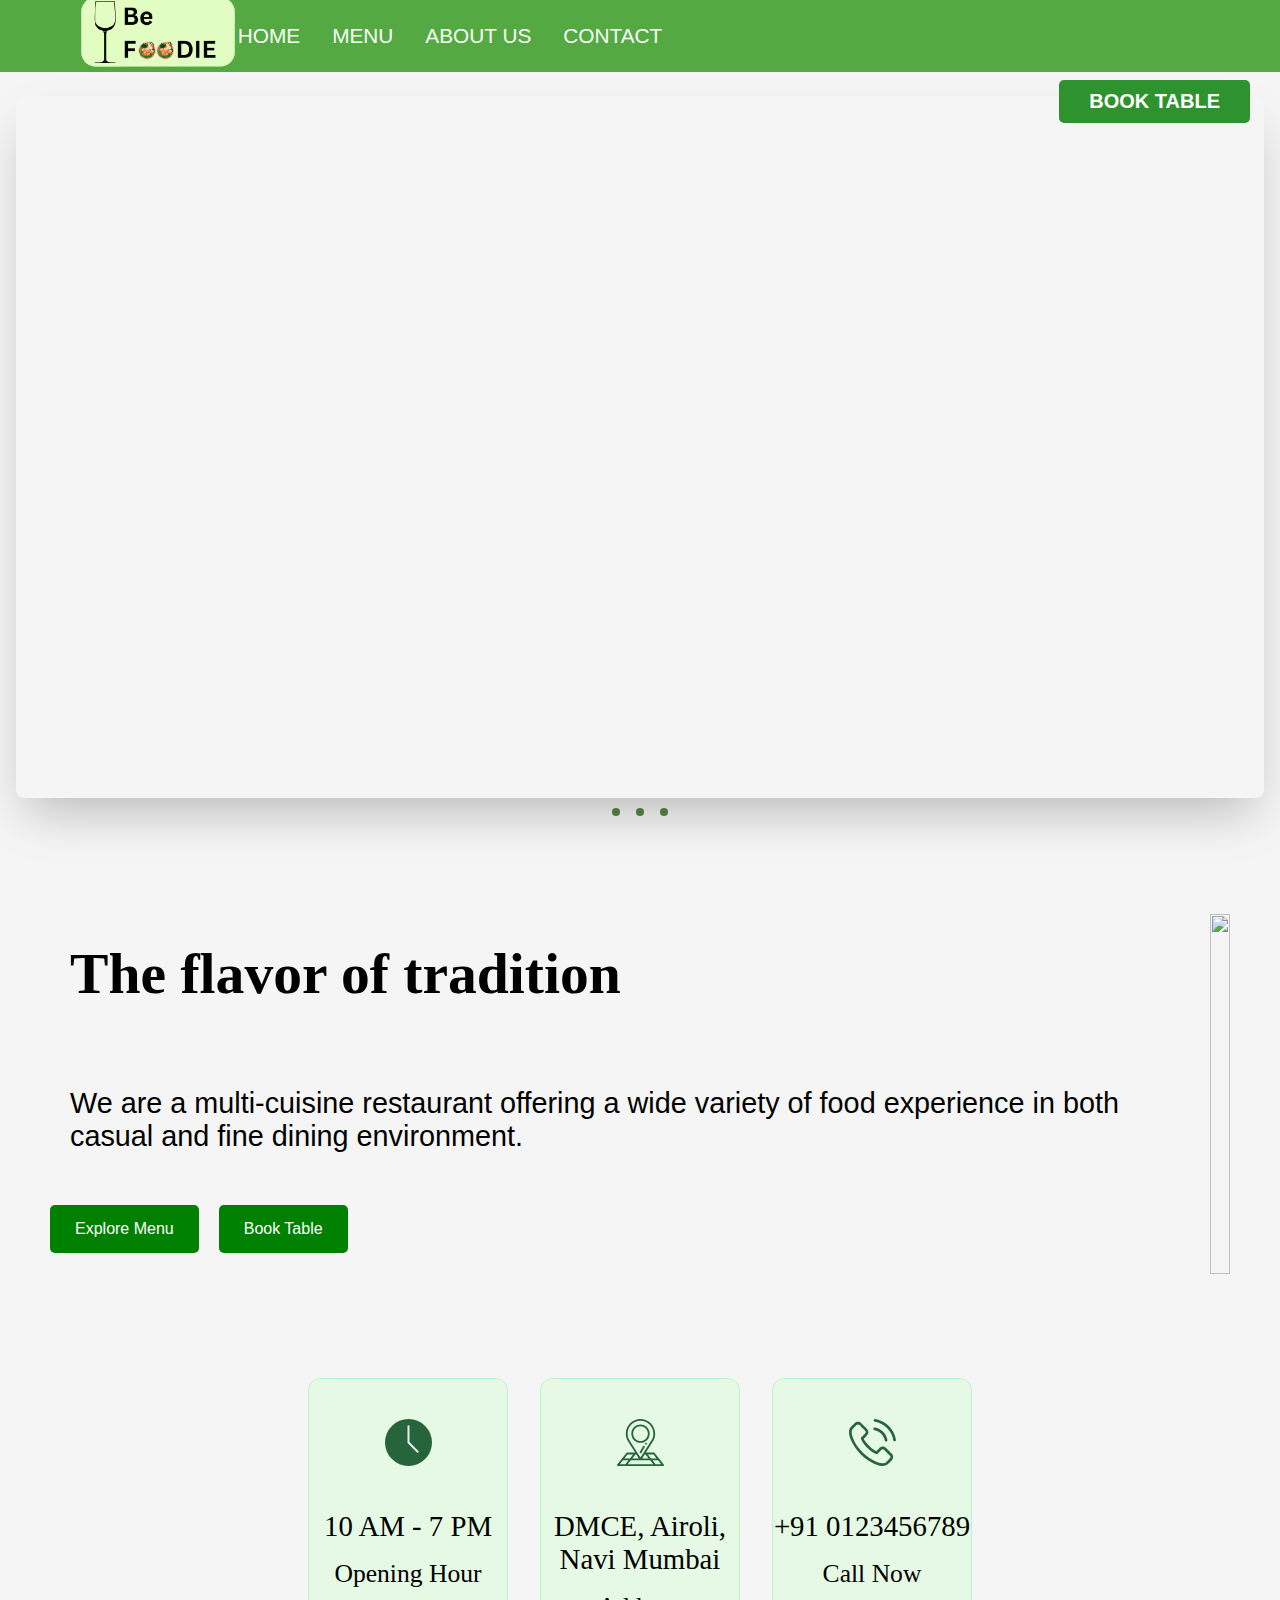
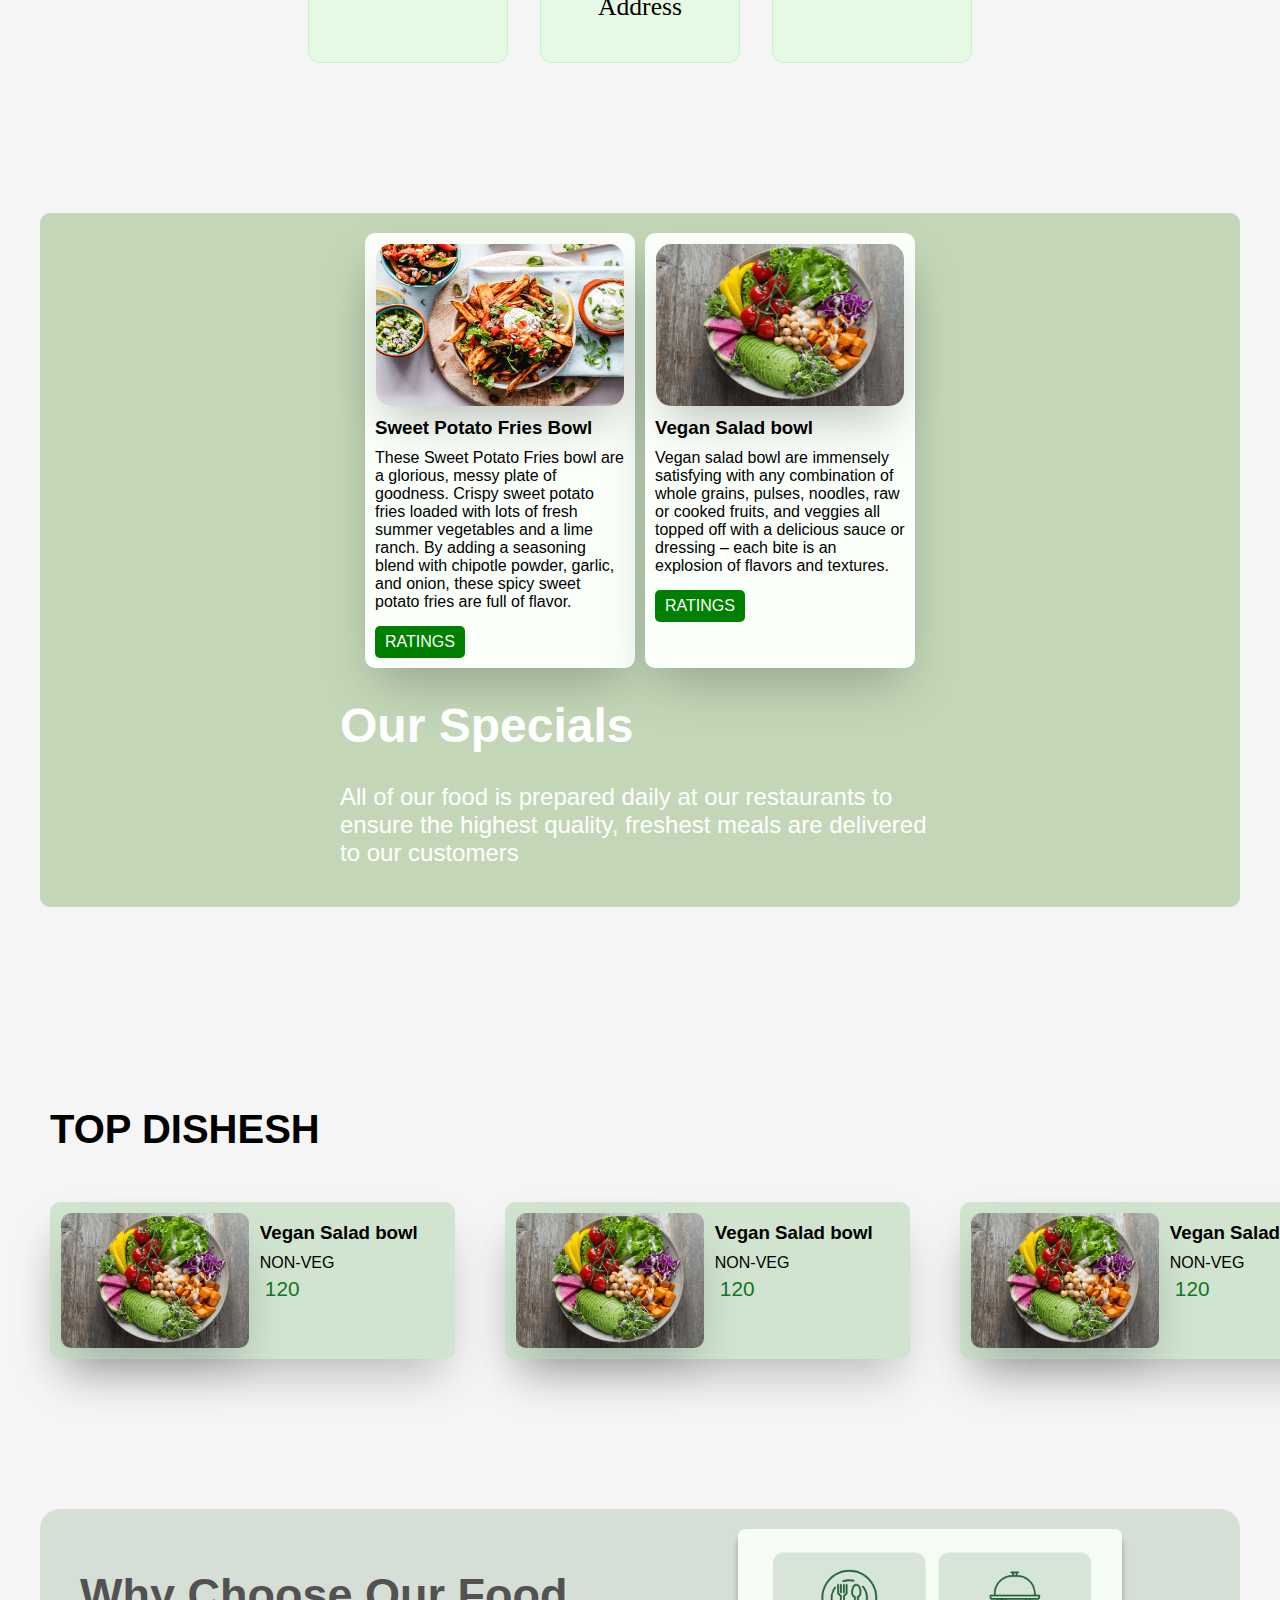
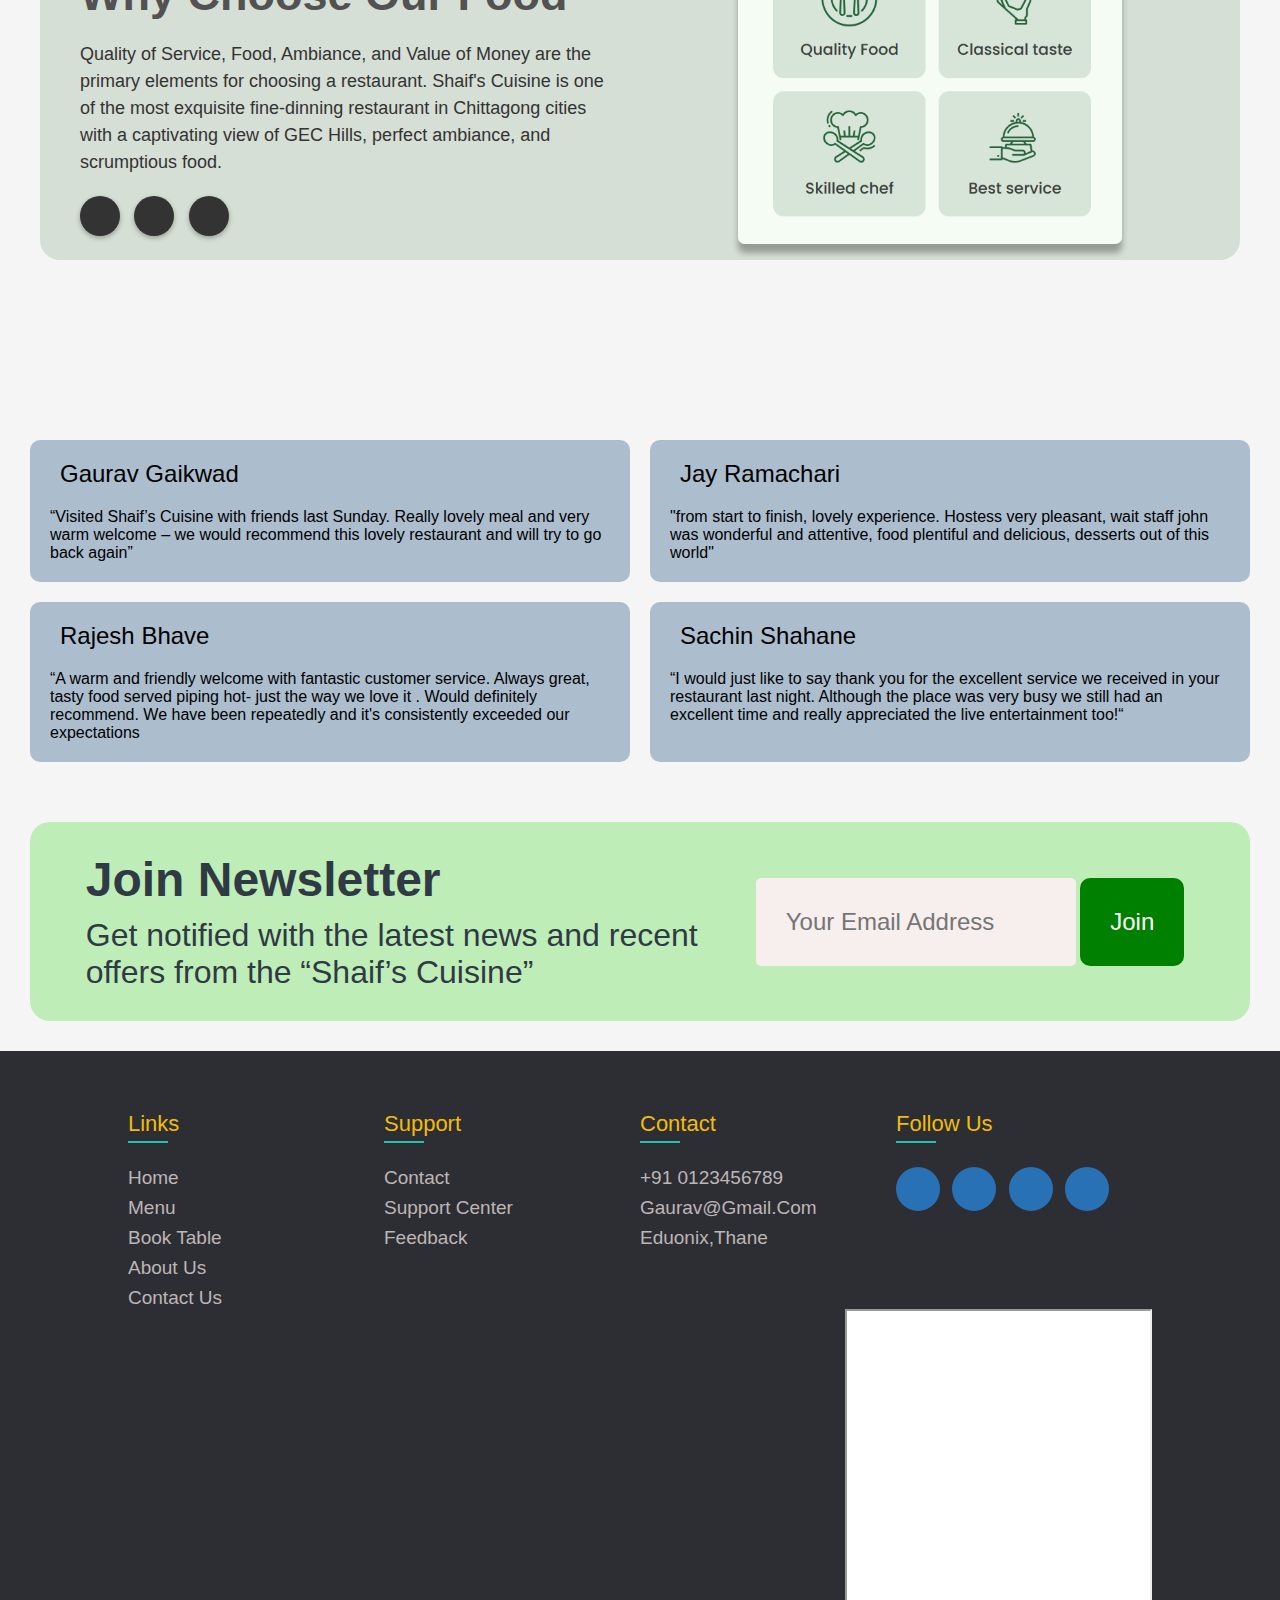
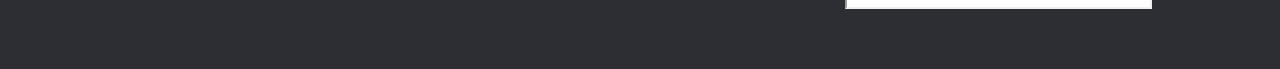
==== index.html @ 4334165a "uploaded project" ====
<!DOCTYPE html>
<html lang="en">

<head>
    <meta charset="UTF-8">
    <meta name="viewport" content="width=device-width, initial-scale=1.0">
    <link rel="shortcut icon" href="./images/favicon.ico" type="image/x-icon">

    <title>Document</title>
    <link rel="stylesheet" href="style.css">


    <link rel="stylesheet" href="https://cdnjs.cloudflare.com/ajax/libs/font-awesome/6.4.0/css/all.min.css"
        integrity="sha512-iecdLmaskl7CVkqkXNQ/ZH/XLlvWZOJyj7Yy7tcenmpD1ypASozpmT/E0iPtmFIB46ZmdtAc9eNBvH0H/ZpiBw=="
        crossorigin="anonymous" referrerpolicy="no-referrer" />
</head>

<body>
    <header>

        <!-- ////////////////////------NAVBAR ----//////////////////////////////////// -->
        <div class="bgimg">

        </div>
        <div class="navbar">
            <h1>
                <div class="logo"><a herf="index.html"><img src="images/Be_FoDDIE-removebg-preview.png" alt=""> </a></div>
            </h1>
            <ul class="links">
                <li><a href="index.html">HOME</a></li>
                <li><a href="menue.html">MENU</a></li>
                <li><a href="about.html">ABOUT US</a></li>
                <li><a href="contact.html">CONTACT </a></li>

            </ul>
            <a href="userprofile.html" id="user"><i class="fa-solid fa-circle-user"></i></a>

            <!-- <a href="#" class="action_btn"><i class="fa-solid fa-circle-user"></i></a> -->
            <div class="toggle_btn">
                <i class="fa-solid fa-bars"></i>
            </div>
        </div>


        <div class="dropdown_menu">
            <li><a href="index.html">HOME</a></li>
            <li><a href="menue.html">MENU</a></li>
            <li><a href="about.html">ABOUT US</a></li>
            <li><a href="contact.html">CONTACT </a></li>
            <div class="nav_btn">
                <button id="book_table_btn"><b><a href="login.html" style="color: white;"> BOOK TABLE</a></b></button>
            </div>
        </div>
    </header>

    <div class="bookingBt">
        <button id="book_table_btn2"><b><a href="login.html"> BOOK TABLE</a></b></button>
    </div>

    <!-- ////////XXX//////////------NAVBAR ----////////////XXX/////////////////// -->



    <section class="container1">
        <div class="slider-wrapper">
            <div class="slider">
                <img id="slide-1" src="happy-waiter-serving-food-group-cheerful-friends-pub.jpg" alt="">
                <img id="slide-2" src="outdoor-restaurant-with-tables-set-wedding-celebration-marietta-georgia-us.jpg"
                    alt="">
                <img id="slide-3" src="restaurant-interior.jpg" alt="">
            </div>
        </div>

        <div class="slider-nav">
            <a href="#slide-1"></a>
            <a href="#slide-2"></a>
            <a href="#slide-3"></a>
        </div>
    </section>




    <section id="container">
        <div class="second">
            <div class="textSide">
                <h1 class="hero__heading">The flavor of tradition</h1>
                <p class="hero__info">
                    We are a multi-cuisine restaurant offering a wide variety of food experience in both casual and fine
                    dining
                    environment.
                </p>
                <div class="button__wrapper">
                    <button class="explore-btn">
                        <a href="menue.html">Explore Menu</a>
                    </button>
                    <button class="bookbtn">
                        <a href="login.html">Book Table</a>
                    </button>
                </div>
            </div>
            <div class="imageSide">
                <img src="images/fooimg3.jpg" alt="">
            </div>
        </div>
    </section>
    <!-- End Hero Section -->
    <!-- Store Info Section -->
    <section id="storeInfo" data-aos="fade-up">
        <div class="container">
            <div class="storeInfo__wrapper">
                <div class="storeInfo__item">
                    <div class="storeInfo__icon">
                        <img src="./images/wall-clock-icon.svg" alt="clock icon">
                    </div>
                    <h3 class="storeInfo__title">
                        10 AM - 7 PM
                    </h3>
                    <p class="storeInfo__text">
                        Opening Hour
                    </p>
                </div>
                <div class="storeInfo__item">
                    <div class="storeInfo__icon">
                        <img src="./images/address-icon.svg" alt="clock icon">
                    </div>
                    <h3 class="storeInfo__title">
                        DMCE, Airoli, Navi Mumbai
                    </h3>
                    <p class="storeInfo__text">
                        Address
                    </p>
                </div>
                <div class="storeInfo__item">
                    <div class="storeInfo__icon">
                        <img src="./images/phone-icon.svg" alt="clock icon">
                    </div>
                    <h3 class="storeInfo__title">
                        +91 0123456789
                    </h3>
                    <p class="storeInfo__text">
                        Call Now
                    </p>
                </div>
            </div>
        </div>
    </section>
    <!-- End Store Info Section -->

    <!-- ===============SPECIAL DISHESH SECTION ===============-->
    <section class="specialDish">
        <div class="special_card">

            <div class="special_img">
                <div class="specialImgCard">

                    <div class="s_card">
                        <div class="s_cardImgbox">
                            <img src="./images/food-3.png" alt="">
                        </div>
                        <div class="s_cardText">
                            <div class="spe_header">
                                <h3>Sweet Potato Fries Bowl</h3>
                            </div>
                            <p>These Sweet Potato Fries bowl are a glorious, messy plate of goodness. Crispy sweet
                                potato fries loaded with lots of fresh summer vegetables and a lime ranch. By adding a
                                seasoning blend with chipotle powder, garlic, and onion, these spicy sweet potato fries
                                are full of flavor.</p>
                        </div>
                        <div class="s_ratings">
                            <div class="rating">RATINGS</div>
                            <div class="stars">
                                <li><i class="fa-solid fa-star"></i></li>
                                <li><i class="fa-solid fa-star"></i></li>
                                <li><i class="fa-solid fa-star"></i></li>
                                <li><i class="fa-solid fa-star"></i></li>
                                <li><i class="fa-solid fa-star-half"></i></li>
                            </div>
                        </div>
                    </div>

                    <div class="s_card">
                        <div class="s_cardImgbox">
                            <img src="./images/food-1.png" alt="">
                        </div>
                        <div class="s_cardText">
                            <div class="spe_header">
                                <h3>Vegan Salad bowl</h3>
                            </div>
                            <p>Vegan salad bowl are immensely satisfying with any combination of whole grains, pulses, noodles, raw or cooked fruits, and veggies all topped off with a delicious sauce or dressing – each bite is an explosion of flavors and textures.</p>
                        </div>
                        <div class="s_ratings">
                            <div class="rating">RATINGS</div>
                            <div class="stars">
                                <li><i class="fa-solid fa-star"></i></li>
                                <li><i class="fa-solid fa-star"></i></li>
                                <li><i class="fa-solid fa-star"></i></li>
                                <li style="color:gray"><i class="fa-solid fa-star"></i></li>
                                <li style="color:gray"><i class="fa-solid fa-star-half"></i></li>
                            </div>
                        </div>
                    </div>


                </div>
            </div>

            <div class="special_text">
                <h1> Our Specials </h1>
                <p>
                    All of our food is prepared daily at our restaurants to ensure the highest quality, freshest meals
                    are delivered to our customers
                </p>
            </div>
        </div>
    </section>
    <!-- =======XXX=====SPECIAL DISHESH SECTION ====XXX=========-->


    <!-- ===================TOP DISH================================ -->

    <section class="topDishes">
        <div class="topDishText">
            <h1>TOP DISHESH</h1>
        </div>
        <div class="topDishCard">


            <div class="s_card2">
                <div class="s_cardImgbox2">
                    <img src="./images/food-1.png" alt="">
                </div>
                <div class="topFlexScc">
                    <div class="s_cardText">
                        <div class="spe_header">
                            <h3>Vegan Salad bowl</h3>
                        </div>
                        <p>NON-VEG</p>
                    </div>
                    <div class="priceTopDish">
                        <i class="fa-solid fa-indian-rupee-sign"></i><b></b>120 </b>
                    </div>
                    <div class="s_ratings">
                        <!-- <div class="rating">RATINGS</div> -->
                        <div class="stars">
                            <li><i class="fa-solid fa-star"></i></li>
                            <li><i class="fa-solid fa-star"></i></li>
                            <li><i class="fa-solid fa-star"></i></li>
                            <li style="color:gray"><i class="fa-solid fa-star"></i></li>
                            <li style="color:gray"><i class="fa-solid fa-star-half"></i></li>
                        </div>
                    </div>
                </div>
            </div>


            <div class="s_card2">
                <div class="s_cardImgbox2">
                    <img src="./images/food-1.png" alt="">
                </div>
                <div class="topFlexScc">
                    <div class="s_cardText">
                        <div class="spe_header">
                            <h3>Vegan Salad bowl</h3>
                        </div>
                        <p>NON-VEG</p>
                    </div>
                    <div class="priceTopDish">
                        <i class="fa-solid fa-indian-rupee-sign"></i><b></b>120 </b>
                    </div>
                    <div class="s_ratings">
                        <!-- <div class="rating">RATINGS</div> -->
                        <div class="stars">
                            <li><i class="fa-solid fa-star"></i></li>
                            <li><i class="fa-solid fa-star"></i></li>
                            <li><i class="fa-solid fa-star"></i></li>
                            <li style="color:gray"><i class="fa-solid fa-star"></i></li>
                            <li style="color:gray"><i class="fa-solid fa-star-half"></i></li>
                        </div>
                    </div>
                </div>
            </div>


            <div class="s_card2">
                <div class="s_cardImgbox2">
                    <img src="./images/food-1.png" alt="">
                </div>
                <div class="topFlexScc">
                    <div class="s_cardText">
                        <div class="spe_header">
                            <h3>Vegan Salad bowl</h3>
                        </div>
                        <p>NON-VEG</p>
                    </div>
                    <div class="priceTopDish">
                        <i class="fa-solid fa-indian-rupee-sign"></i><b></b>120 </b>
                    </div>
                    <div class="s_ratings">
                        <!-- <div class="rating">RATINGS</div> -->
                        <div class="stars">
                            <li><i class="fa-solid fa-star"></i></li>
                            <li><i class="fa-solid fa-star"></i></li>
                            <li><i class="fa-solid fa-star"></i></li>
                            <li style="color:gray"><i class="fa-solid fa-star"></i></li>
                            <li style="color:gray"><i class="fa-solid fa-star-half"></i></li>
                        </div>
                    </div>
                </div>
            </div>


        </div>
    </section>

    <!-- =================================================== -->
    <!-- =========================WHY TO CHOOSE US====================== -->

    <div class="about-us">
        <div class="container_about">
            <div class="row">
                <div class="flex">
                    <h2>Why Choose Our Food</h2>
                    <!-- <h3>Discover Our Teams Story</h3> -->
                    <p>Quality of Service, Food, Ambiance, and Value of Money are the primary elements for choosing a
                        restaurant. Shaif's Cuisine is one of the most exquisite fine-dinning restaurant in Chittagong
                        cities with a captivating view of GEC Hills, perfect ambiance, and scrumptious food.</p>
                    <div class="social-links">
                        <a href=""><i class="fab fa-facebook-f"></i></a>
                        <a href=""><i class="fab fa-twitter"></i></a>
                        <a href=""><i class="fab fa-instagram"></i></a>
                    </div>
                    <!-- <a href="" class="btn">Learn More</a> -->
                </div>
                <div class="flex">
                    <img src="./images/whyUsimg.png">
                </div>
            </div>
        </div>
    </div>


    <!-- ==============XXX===========WHY TO CHOOSE US=========XXX=========== -->

    <!-- =======================CUSTOMERS REVIEWS==================== -->

    <section class="customer_reviews">
        <div class="customer_reviewBox">
            <div class="customerReview1">
                <div class="cImg_name">
                    <a href="#" id="user2"><i class="fa-solid fa-circle-user"></i></a>
                    <div class="cName">Gaurav Gaikwad</div>
                </div>
                <div class="c_cmts">
                    <div class="cStras">
                        <li><i class="fa-solid fa-star"></i></li>
                        <li><i class="fa-solid fa-star"></i></li>
                        <li><i class="fa-solid fa-star"></i></li>
                        <li style="color:gray"><i class="fa-solid fa-star"></i></li>
                        <li style="color:gray"><i class="fa-solid fa-star-half"></i></li>
                    </div>
                    <div class="mainCmt">
                        <p>“Visited Shaif’s Cuisine with friends last Sunday. Really lovely meal and very warm welcome – we would recommend this lovely restaurant and will try to go back again”</p>
                    </div>
                </div>
            </div>

            <div class="customerReview1">
                <div class="cImg_name">
                    <a href="#" id="user2"><i class="fa-solid fa-circle-user"></i></a>
                    <div class="cName">Jay Ramachari</div>
                </div>
                <div class="c_cmts">
                    <div class="cStras">
                        <li><i class="fa-solid fa-star"></i></li>
                        <li><i class="fa-solid fa-star"></i></li>
                        <li><i class="fa-solid fa-star"></i></li>
                        <li style="color:gray"><i class="fa-solid fa-star"></i></li>
                        <li style="color:gray"><i class="fa-solid fa-star-half"></i></li>
                    </div>
                    <div class="mainCmt">
                        <p>"from start to finish, lovely experience. Hostess very pleasant, wait staff john was wonderful and attentive, food plentiful and delicious, desserts out of this world" </p>
                    </div>
                </div>
            </div>

            <div class="customerReview1">
                <div class="cImg_name">
                    <a href="#" id="user2"><i class="fa-solid fa-circle-user"></i></a>
                    <div class="cName">Rajesh Bhave</div>
                </div>
                <div class="c_cmts">
                    <div class="cStras">
                        <li><i class="fa-solid fa-star"></i></li>
                        <li><i class="fa-solid fa-star"></i></li>
                        <li><i class="fa-solid fa-star"></i></li>
                        <li style="color:gray"><i class="fa-solid fa-star"></i></li>
                        <li style="color:gray"><i class="fa-solid fa-star-half"></i></li>
                    </div>
                    <div class="mainCmt">
                        <p> “A warm and friendly welcome with fantastic customer service. Always great, tasty food served piping hot- just the way we love it . Would definitely recommend. We have been repeatedly and it's consistently exceeded our expectations</p>
                    </div>
                </div>
            </div>

            <div class="customerReview1">
                <div class="cImg_name">
                    <a href="#" id="user2"><i class="fa-solid fa-circle-user"></i></a>
                    <div class="cName">Sachin Shahane</div>
                </div>
                <div class="c_cmts">
                    <div class="cStras">
                        <li><i class="fa-solid fa-star"></i></li>
                        <li><i class="fa-solid fa-star"></i></li>
                        <li><i class="fa-solid fa-star"></i></li>
                        <li style="color:gray"><i class="fa-solid fa-star"></i></li>
                        <li style="color:gray"><i class="fa-solid fa-star-half"></i></li>
                    </div>
                    <div class="mainCmt">
                        <p> “I would just like to say thank you for the excellent service we received in your restaurant last night. Although the place was very busy we still had an excellent time and really appreciated the live entertainment too!“ </p>
                    </div>
                </div>
            </div>
        </div>
    </section>


    <!-- ==============XXX=========CUSTOMERS REVIEWS=========XXX=========== -->
    <!-- Newsletter Section -->
    <section id="newsletter">
        <div class="container_news">
            <div class="newsletter__wrapper">
                <div class="newsletter__info">
                    <h3 class="newsletter__title">Join Newsletter</h3>
                    <p class="newsletter__text">
                        Get notified with the latest news and recent offers from the “Shaif’s Cuisine”
                    </p>
                </div>
                <div class="newsletter__form">
                    <form action="">
                        <label for="email">
                            <input type="email" placeholder="Your Email Address">
                        </label>
                        <button type="submit">Join</button>
                    </form>
                </div>
            </div>
        </div>
    </section>
    <!-- End Newsletter Section -->



    <!-- ================================ FOOTER ===================================== -->
    <footer>

        <div class="footer-col">
            <h4>Links</h4>
            <ul>
                <li><a href="index.html">Home</a></li>
                <li><a href="menue.html">Menu</a></li>
                <li><a href="booktable.html">Book Table</a></li>
                <li><a href="about.html">About Us</a></li>
                <li><a href="contact.html">Contact Us</a></li>
            </ul>
        </div>
        <div class="footer-col">
            <h4>Support</h4>
            <ul>
                <li><a href="contact.html">Contact</a></li>
                <li><a href="contact.html">Support Center</a></li>
                <li><a href="contact.html">Feedback</a></li>
            </ul>
        </div>
        <div class="footer-col">
            <h4>Contact</h4>
            <ul>
                <li><a href="#">+91 0123456789</a></li>
                <li><a href="#">gaurav@gmail.com</a></li>
                <li><a href="#">Eduonix,Thane</a></li>

            </ul>
        </div>
        <div class="footer-col">
            <h4>follow us</h4>
            <div class="f-links">
                <a href=""><i class="fab fa-facebook-f"></i></a>

                <a href=""><i class="fa-brands fa-linkedin"></i></i></a>
                <a href=""><i class="fab fa-twitter"></i></a>
                <a href=""><i class="fab fa-instagram"></i></a>
            </div>
        </div>
        <div class="mapBox">
            <iframe
                src="https://www.google.com/maps/embed?pb=!1m18!1m12!1m3!1d120562.30067206293!2d73.0014603!3d19.213891949999997!2m3!1f0!2f0!3f0!3m2!1i1024!2i768!4f13.1!3m3!1m2!1s0x3be7b8fcfe76fd59%3A0xcf367d85f7c50283!2sThane%2C%20Maharashtra!5e0!3m2!1sen!2sin!4v1687954748726!5m2!1sen!2sin"
                allowfullscreen="" loading="lazy" referrerpolicy="no-referrer-when-downgrade"></iframe>

        </div>

    </footer>
    <!-- ===========xxx================= FOOTER =====================xxx============== -->

</body>
<script>

    const toggleBtn = document.querySelector('.toggle_btn')
    const toggleBtnIcon = document.querySelector('.toggle_btn i')
    const dropDownmenu = document.querySelector('.dropdown_menu')

    toggleBtn.onclick = function () {
        dropDownmenu.classList.toggle('open')
        const isOpen = dropDownmenu.classList.contains('open')
        toggleBtnIcon.classList = isOpen
            ? 'fa-solid fa-xmark'
            : 'fa-solid fa-bars'
    }
</script>

</html>
---- style.css ----
* {
    margin: 0;
    padding: 0;
    box-sizing: border-box;
    font-family: sans-serif
}

body {
    height: 100vh;
    background-color: #f5f5f5;
    background-image: url("robo3.jpg");
    background-repeat: no-repeat;
    background-size: cover;
    background-position: center;

}

.logo img{
    height: 19rem;
}

.navbar ul li {
    list-style: none;

}

.navbar ul li a {
    text-decoration: none;
    color: rgb(247, 255, 247);
    font-size: 1.3rem;

}

.navbar ul li a:hover {
    color: rgb(14, 76, 37);
}

/*HEADER--------------------------------------------------*/
header {
    position: relative;
    padding: 0 2rem;
    background: rgb(84, 169, 67);
    position: fixed;
    z-index: 9000;
    width: 100%;
    display: block;
    padding: 6px ;

}

.navbar {
    /*-------------------------------------------------------*/
    width: 100%;
    height: 60px;
    max-width: 2200px;
    margin: 0 auto;
    display: flex;
    align-items: center;
    justify-content: space-between;

}

.logo {
    color: rgb(10, 125, 17);
    width: 120px;
    cursor: pointer;
    /* text-shadow: 1px 1px #010210; */

}

.navbar .links {
    display: flex;
    gap: 2rem;
}

.navbar .toggle_btn {
    color: #131313;
    font-size: 1.5rem;
    cursor: pointer;
    display: none;
    text-shadow: 1px 1px #010210;

}

/*  */

/* DROPDOWN MENU */
.dropdown_menu {
    display: none;
    position: absolute;
    right: 2rem;
    top: 60px;
    height: 0;
    width: 300px;
    background: rgba(188, 228, 187, 0.43);
    backdrop-filter: blur(60px);
    border-radius: 10px;
    overflow: hidden;
    transition: height 0.2s cubic-bezier(0.175, 0.885, 0.32, 1.275);
}

.dropdown_menu a {
    text-decoration: none;
    color: #106512;
}

.dropdown_menu.open a:hover {
    color: rgb(227, 226, 222);
}

.dropdown_menu.open {
    height: 290px;
}

.dropdown_menu li {

    padding: 0.7rem;
    display: flex;
    align-items: center;
    justify-content: center;
}

.dropdown_menu.open .action_btn {
    width: 100%;
    display: flex;
    justify-content: center;

}

.nav_btn {
    display: flex;
    justify-content: center;
}

#book_table_btn {
    border: none;
    border-radius: 10px;
    background: green;
    color: #edf4ee;
    padding: 25px 40px;
    display: block;
    position: fixed;
    z-index: 9000;
    /* display: none; */
}


.navbar #user {
    color: #0b0101;
    font-size: 1.8rem;
    cursor: pointer;
    padding-left: 100px;
    text-shadow: 1px 1px #010210;
}


/* RESPONSIVE DESIGN */
@media (max-width: 992px) {

    .navbar .links,
    .navbar .action_btn {
        display: none;
    }

    .navbar .toggle_btn {
        display: block;
    }

    .dropdown_menu {
        display: block;
    }

}

/* @media(min-width:412px){
    .navbar #user{
        display: block;
        margin-left: 00px;

    }
} */
@media(min-width:820px) {
    .navbar #user {
        display: block;

        margin-left: 400px;

    }
}

@media (max-width: 576px) {
    .dropdown_menu {
        left: 2rem;
        width: unset;
    }
}

/* ========================BOOK TABLE BTN===================================== */

.bookingBt {
    padding-top: 80px;
    display: flex;
    flex-direction: row-reverse;
    margin-right: 30px;
}

#book_table_btn2 {
    font-size: 20px;
    border: none;
    border-radius: 5px;
    background: rgb(46, 146, 46);
    color: #edf4ee;
    padding: 10px 30px;
    display: none;
    position: fixed;
    z-index: 9000;
}
#book_table_btn2 a {
    text-decoration: none;
    color: white;
}


@media (min-width: 1024px) {
    #book_table_btn2 {
        display: block;
    }
}

/* ===============XXX=======BOOK TABLE BTN============XXX===================== */


/* ============================================================= */

.container1 {
    padding: 1rem;
    /* padding-top:80px ; */
    /* display: flex; */
}

.slider-wrapper {
    position: relative;
    max-width: 80rem;
    margin: 0 auto;
}

.slider {
    display: flex;
    aspect-ratio: 16 / 9;
    overflow-x: auto;
    scroll-snap-type: x mandatory;
    scroll-behavior: smooth;
    box-shadow: 0 1.5rem 3rem -0.75rem hsla(0, 0%, 0%, 0.25);
    border-radius: 0.5rem;
    /* overflow-x: hidden; */
}

.slider img {
    flex: 1 0 100%;
    scroll-snap-align: start;
    object-fit: cover;
}

.slider-nav {
    display: flex;
    column-gap: 1rem;
    position: absolute;
    padding: 10px;
    /* bottom: 1.25rem; */
    left: 50%;
    transform: translateX(-50%);
    z-index: 1;
}

.slider-nav a {
    width: 0.5rem;
    height: 0.5rem;
    border-radius: 50%;
    background-color: #1c580b;
    opacity: 0.75;
    transition: opacity ease 250ms;
}

.slider-nav a:hover {
    opacity: 1;
    color: #19da46;
}



/* ========================================== */

/* hero section styles */
.second{
    display: flex;
    flex-direction: row;
    padding: 100px 50px;
    gap: 10px;
}


.hero__heading {
    font-family: Poppins;
    font-weight: 600;
    line-height: 1.4em;
    text-align: center;
    font-size: 1.8rem;
    margin-bottom: 1.5rem;
    color: var(--black-1);
}

.hero__info {
    width: 50vh;
    text-align: center;
    font-size: 1.4rem;
    margin-bottom: 1.5rem;
    color: var(--black-2);
}

.imageSide img {
    height: 40vh;
}

@media (min-width:412px) {
  

    .hero__heading {
        font-size: 2.6rem;
        margin-bottom: 1rem;
        text-align: left;
        padding: 20px;
        width: fit-content;
    }

    .hero__info {
        width: fit-content;
        margin-bottom: 1rem;
        text-align: left;
        font-size: 1rem;
        align-items: center;
        padding: 20px;
    }

    .imageSide img {
        
        width: fit-content;
        height: 40vh;
        
       
    }
    /* .second{
        flex-direction: column;
        
    } */
   
}
@media(max-width:412px){
    .second{
        display: flex;
        flex-direction: column;
        justify-content: center;
        align-items: center;
    }
}

@media only screen and (min-width: 768px) {
  
    .hero__heading {
        font-size: 3.6rem;
        margin-bottom: 2rem;
        text-align: left;
    }

    .hero__info {
        margin-bottom: 2rem;
        text-align: left;
        font-size: 1.8rem;
    }

}

.button__wrapper{
    display: flex;
    flex-direction: row;
    gap: 20px;
}
.explore-btn{
    padding: 10px;
    border: none;
    background: green;
    border-radius: 5px;
    padding: 15px 25px;
}
.explore-btn a{
    text-decoration: none;
    color: white;
    font-size: 1rem;
}
.bookbtn{
    padding: 10px;
    border: none;
    background: green;
    border-radius: 5px;
    padding: 15px 25px;
}
.bookbtn a{
    text-decoration: none;
    color: white;
    font-size: 1rem;
}

/* ====================================== */
/* Store info section styles*/

.storeInfo__wrapper {
    display: flex;
    justify-content: center;
    flex-wrap: wrap;
    gap: 1rem;
}

.storeInfo__item {
    background-color: rgb(229, 249, 228);
    border: 1px solid rgb(185, 245, 206);
    padding: 20px 30px;
    text-align: center;
    border-radius: 12px;
    width: 150px;
}

.storeInfo__icon {
    width: 30px;
    margin: 0 auto;
    margin-bottom: 1.5rem;
}

.storeInfo__title {
    font-size: 1.4rem;
    font-family: Poppins;
    font-weight: 500;
    margin-bottom: 0.5rem;
    color: var(--black-1);
}

.storeInfo__text {
    font-size: 1.4rem;
    font-family: Raleway;
    color: var(--black-2);
}

@media only screen and (min-width: 768px) {
    .storeInfo__wrapper {
        gap: 2rem;
    }

    .storeInfo__item {
        min-width: 200px;
        padding: 40px 0;
    }

    .storeInfo__icon {
        width: 47px;
        margin-bottom: 2.5rem;
    }

    .storeInfo__title {
        font-size: 1.8rem;
        margin-bottom: 1rem;
    }

    .storeInfo__text {
        font-size: 1.6rem;
    }
}

/* =======================Special FOOD CARD======================== */
.specialDish{
padding: 150px 40px;
}
.special_card{
    display: flex;
    flex-direction: row;
    background:rgb(195, 215, 184) ;
    border-radius: 10px;
    padding: 20px;
    flex-wrap:wrap;
    gap: 10px;
    justify-content: center;
    align-self: center;
}
.specialImgCard{
   display: grid;
   grid-template-columns: repeat(2,1fr);
   width: fit-content;
    /* width: 700px; */
    gap: 10px;
/* background-color: rebeccapurple; */
    
}


@media  (max-width:412px){
    .specialImgCard{
display: flex;
flex-direction: column;
width: fit-content;
    }
}
@media(max-width:768px){
    .specialImgCard{
        /* display: flex;
        flex-direction: column;
        width: fit-content; */
            }
}

.s_card{
    background: rgb(251, 255, 249);
    padding: 10px;
    border-radius: 10px;
    box-shadow: 0 1.5rem 3rem -0.75rem hsla(0, 0%, 0%, 0.25);
    width: 30vh;

}
.spe_header{
    padding: 10px 0px;

}
.s_ratings{
    padding-top: 15px;
    display: flex;
    flex-direction: row;
    gap: 15px;

}
.stars{
    display: flex;
    flex-direction: row;

}
.stars li{
    font-size: 15px;
    list-style: none;
    gap: 10px;
    color: #e6e617;
    padding-top:5px ;
}

.special_text{
    /* background: rebeccapurple; */
    padding: 20px;
    width: 40rem;
    display: flex;
    color: white;
    flex-direction: column;
    gap: 30px;
    justify-content: center;
}
.special_text h1{
    font-size: 3rem;
}
.special_text p{
    font-size: 1.5rem;
}

.s_cardImgbox{
    /* background: blue; */
    padding: 1px;
    display: flex;
    justify-content: center;

}
.s_cardImgbox img{
    height: 18vh;
    width: 30vh;
    border-radius: 15px;
    border: none;
    box-shadow: 0 1.5rem 3rem -0.75rem hsla(0, 0%, 0%, 0.25);
}

.rating{
    background: green;
    color: white;
    padding: 7px 10px;
    border-radius: 5px;
}



/* ======================TOP DISHESH================================= */
.topDishText{
    /* display: flex; */
    /* width: fit-content; */
    padding-left: 20rem;
    padding: 50px;
}
.topDishText h1{
    font-size: 2.5rem;
    
}
.topDishCard{
    display: grid;
    grid-template-columns: repeat(3,1fr);
    padding-left: 50px;
    gap: 50px;
    /* background: red; */

}

.s_card2{
    display: flex;
gap: 10px;
    background: rgb(208, 228, 207);
    padding: 10px;
    border-radius: 10px;
    box-shadow: 0 1.5rem 3rem -0.75rem hsla(0, 0%, 0%, 0.25);
    width: 45vh;

}

.spe_header2{
    padding: 10px 0px;

}
.s_ratings2{
    padding-top: 15px;
    display: flex;
    flex-direction: row;
    gap: 15px;

}
.stars2{
    display: flex;
    flex-direction: row;

}
.stars2 li{
    font-size: 15px;
    list-style: none;
    gap: 10px;
    color: #e6e617;
    padding-top:0px ;
}


.special_text2 h1{
    font-size: 3rem;
}
.special_text2 p{
    font-size: 1.5rem;
}

.s_cardImgbox2{
    /* background: blue; */
    padding: 1px;
    display: flex;
    justify-content: center;

}
.s_cardImgbox2 img{
    height: 15vh;
    /* width: 15vh; */
    border-radius: 10px;
    border: none;
    box-shadow: 0 1.5rem 3rem -0.75rem hsla(0, 0%, 0%, 0.25);
}
.priceTopDish{
    padding: 5px;
    color: #127529;
    font-size: 1.3em;
}

.rating2{
    background: green;
    color: white;
    padding: 7px 10px;
    border-radius: 5px;
}
.topFlexScc{
    /* background: red; */
}
@media(max-width:912px){
    .topDishCard{
        grid-template-columns: repeat(2,1fr);
}

}

@media(max-width:540px){
    .topDishCard{
        grid-template-columns: repeat(1,1fr);
        /* width: 10rem; */
}  
}
@media(max-width:912px){
    .s_card2{
width: 32vh;}
.s_cardImgbox2 img{
    height: 10vh
}
.topDishCard{
 
    padding-left: 5px;
    gap: 50px;
}

}

@media(max-width:540px){
.s_card2{
    width: 40vh;
}

.topDishCard{
 
    padding-left: 20px;
    gap: 50px;
}
}
/* =====================XXX===TOP DISHESH=========XXX=========== */


/* ==================================================================== */
.about-us{
    padding: 150px 0px;
}
.container_about{
    /* height: 100vh; */
    background-color: #d5dfd5;
    border-radius: 20px;
    max-width: 1200px;
    margin: 0 auto;
    padding: 0 20px;
}
.row{
    display: flex;
    /* flex-wrap: wrap; */


}
.flex{
    flex: 0 0 50%;
    max-width: 50%;
    padding: 0 20px;
   
   
}
.about-us h2{
    font-size: 45px;
    margin-bottom: 20px;
    color: #535252;
    margin-top: 60px;

}

.about-us p{
    font-size: 18px;
    line-height: 1.5;
    color: #333;
    margin-bottom: 20px;
}
.about-us img{
    display: block;
    max-width: 100%;
    height: 35vh;
    margin: 0 auto;
    border-radius: 7px;
    box-shadow: 0 9px 6px rgb(0,0,0,0.3);
    margin-top: 20px;
}
.social-links{
    margin-bottom: 20px;
}
.social-links a{
    display: inline-block;
    width: 40px;
    height: 40px;
    line-height: 40px;
    text-align: center;
    border-radius: 50%;
    margin-right: 10px;
    color: #eef3f3;
    background-color: #333;
    box-shadow: 0 2px 5px rgb(0,0,0,0.3);
    transition: all 0.4s ease;
}
.social-links a:hover{
    transform: translateY(-3px);
}
.btn{
    text-decoration: none;
    color:#fff;
  display: inline-block;
  padding:10px 20px;
  font-size: 18px;
  font-weight: bold;
    text-transform: uppercase;
  border-radius: 5px;
  background-color: #c93a38;
  box-shadow: 0 2px 5px rgba(0,0,0,0.3);
    transition: all 0.4s ease;
}
.btn:hover{
    transform: translateY(-3px);
}
@media screen and (max-width: 768px){
    .row{
        flex-direction: column;
        
  }
    .flex{
        max-width: 100%;
        
  }
    .about-us h2{
        font-size: 31px;
  }
    .about-us p{
        font-size: 16px;
  }
    .social-links a{
        width:30px;
        height: 30px;
        Line-height: 30px;
        font-size: 14px;
        margin-right: 5px
  }
  .btn{
    font-size: 16px;
    padding: 8px 16px;
    margin-bottom: 30px;
  }
}


/* ============================================================= */

  .container_info{
    max-width: 600px;
    margin: 0 auto;
  }
  
  .comment-box {
    background-color: #fff;
    padding: 40px;
    border-radius: 10px;
    box-shadow: 0 10px 20px rgba(0, 0, 0, 0.2);
  }
  
  .comment-title {
    font-size: 36px;
    text-align: center;
    margin-bottom: 30px;
    color: #fff;
  }
  
  .form-group {
    margin-bottom: 20px;
  }
  
  .form-group label {
    display: block;
    font-size: 18px;
    font-weight: bold;
    margin-bottom: 5px;
    color: #fff;
  }
  
  .form-group input[type="text"],
  .form-group input[type="email"],
  .form-group textarea {
    width: 100%;
    padding: 10px;
    border-radius: 5px;
    border: none;
    font-size: 16px;
    transition: background-color 0.3s;
    background-color: #f2f2f2;
    color: #333;
  }
  
  .form-group input[type="text"]:focus,
  .form-group input[type="email"]:focus,
  .form-group textarea:focus {
    background-color: #fff;
  }
  
  .btn-submit {
    background-color: #005aaa;
    color: #fff;
    padding: 10px 20px;
    border: none;
    border-radius: 5px;
    font-size: 18px;
    cursor: pointer;
    transition: background-color 0.3s;
  }
  
  .btn-submit:hover {
    background-color: #003366;
  }
  
  .gradient-bg {
    background: linear-gradient(to bottom, #003366, #005aaa);
  }
  
  .gradient-bg .btn-submit {
    background-color: #fff;
    color: #005aaa;
    border: 2px solid #fff;
    transition: background-color 0.3s, color 0.3s;
  }
  
  .gradient-bg .btn-submit:hover {
    background-color: #005aaa;
    color: #fff;
  }

  /* ============================COMENTS========================= */
  .customer_reviewBox{
    /* background: red; */
    display: grid;
    grid-template-columns: repeat(2,1fr);
    padding: 30px;
    gap: 20px;
  }
  .customerReview1{
    background: #acbdce;
    padding: 20px;
    border-radius: 10px;
  }
  .cImg_name{
    /* background: #005aaa; */
    display: flex;
    flex-direction: row;
    gap: 10px;
    font-size: 1.5rem;
    align-items: center;

  }
  #user2{
    font-size: 2rem;
  }
  .cStras{
    display: flex;
    gap: 10px;
    padding: 10px;
  }
  .cStras li{
list-style: none;
color: rgb(222, 222, 62);
}
  @media(max-width:540px){
    .customer_reviewBox{
       
        grid-template-columns: repeat(1,1fr);
      }
  }
  /* ==========================COMENTS===================== */

  /* Newsletter Section */
  
	
  .container_news{
    /* background-color: green; */
    padding: 30px;
  }
  .newsletter__wrapper{
    background: #beedb7;
    border-radius: 20px;
    padding: 30px;
    display: flex;
    justify-content: center;
    align-items: center;
    gap: 20px;
  }
  .newsletter__info{
/* background: red; */
color: #303a44;
width: 40rem;
display: flex;
flex-direction: column;
gap: 10px;
}

.newsletter__title{
    font-size: 3rem;
}
.newsletter__text{
    font-size: 2rem;
}



.newsletter__form{
    /* background: wheat; */
    display: flex;
    flex-direction: row;
    align-items: center;
    justify-content: center;
    padding: 10px;
}

.newsletter__form input[type="email"]{
background: rgb(247, 238, 238);
border-radius: 5px;
border: none;
padding: 30px;
width: 20rem;
font-size: 1.5rem;
}
.newsletter__form button[type="submit"]{
padding: 30px;
/* width: 10rem; */
border: none;
border-radius: 10px;
justify-content: center;
font-size: 1.5rem;
background: green;
color: white;
}
@media(max-width:540px){
    .newsletter__wrapper{
        flex-direction: column;
    }
    .newsletter__info{
        width: fit-content;
    }
    .newsletter__form{
flex-direction: row;
    }
    .newsletter__form input[type="email"]{
        background: rgb(247, 238, 238);
        border-radius: 5px;
        border: none;
        padding: 20px;
        width: 10rem;
        font-size:  1rem;
        }
        .newsletter__form button[type="submit"]{
            padding: 20px;
            /* width: 10rem; */
            border: none;
            border-radius: 10px;
            justify-content: center;
            font-size: 1rem;
            background: green;
            color: white;
            }

}
@media(max-width:912px){
    .newsletter__wrapper{
        flex-direction: column;
        
    }
    .newsletter__info{
        width: fit-content;
    }
}
@media(max-width:412px){
 
}


/* End Newsletter Section */


/* =====================================FOOTER================================= */

.footerr {
    display: flex;
    flex-direction: column;
    height: 100vh;
    background-color: #bbbbbb;
}

footer {
    /* margin-top: 50%; */
    display: flex;
    width: 100%;
    flex-wrap: wrap;
    margin-top: auto;
    background-color: #2d2e33;
    padding: 60px 10%;
}

footer ul {

    list-style: none;
    word-spacing: 10%;
}

.footer-col {
    width: 25%;
    /* height: 100%; */
    flex-direction: column;
}

.footer-col h4 {
    position: relative;
    margin-bottom: 30px;
    font-weight: 400;
    font-size: 22px;
    color: #f1bc0d;
    text-transform: capitalize;
}

.footer-col h4::before {
    content: '';
    position: absolute;
    left: 0;
    bottom: -6px;
    background-color: #27c0ac;
    height: 2px;
    width: 40px;
}

.footer-col ul li:not(:last-child) {
    margin-bottom: 8px;
}

.footer-col ul li a {
    display: block;
    font-size: 19px;
    text-transform: capitalize;
    color: #bdb6b6;
    text-decoration: none;
    transition: 0.4s;
}

.footer-col ul li a:hover {
    color: white;
    padding-left: 2px;
}

.footer-col .f-links a {
    display: inline-block;
    height: 44px;
    width: 44px;
    color: white;
    background-color: rgba(40, 130, 214, 0.8);
    margin: 0 8px 8px 0;
    text-align: center;
    line-height: 44px;
    border-radius: 44px;
    border-radius: 50%;
    transition: 0.4s;
}

.footer-col .f-links a:hover {
    color: #4d4f55;
    background-color: white;
}

@media(max-width:740px) {
    .footer-col {
        width: 50%;
        margin-bottom: 30px;
        text-align: center;
    }

    .footer-col h4::before {
        all: unset;
    }
}

@media(max-width: 555px) {
    .footer-col {
        width: 100%;
    }
}

.mapBox {
    position: relative;
    margin-left: 70%;
    margin-bottom: 0;
    height: 300px;
    width: 600px;
    background: #fff;
    display: flex;
}

.mapBox iframe {
    width: 100%;
    height: 100%;
}

@media(max-width:740px) {
    .mapBox {
        margin-left: 60%;
        height: 200px;
        width: 400px;

    }
}

@media(max-width: 555px) {
    .mapBox {
        margin-left: 0%;
        height: 200px;
        width: 400px;
    }
}
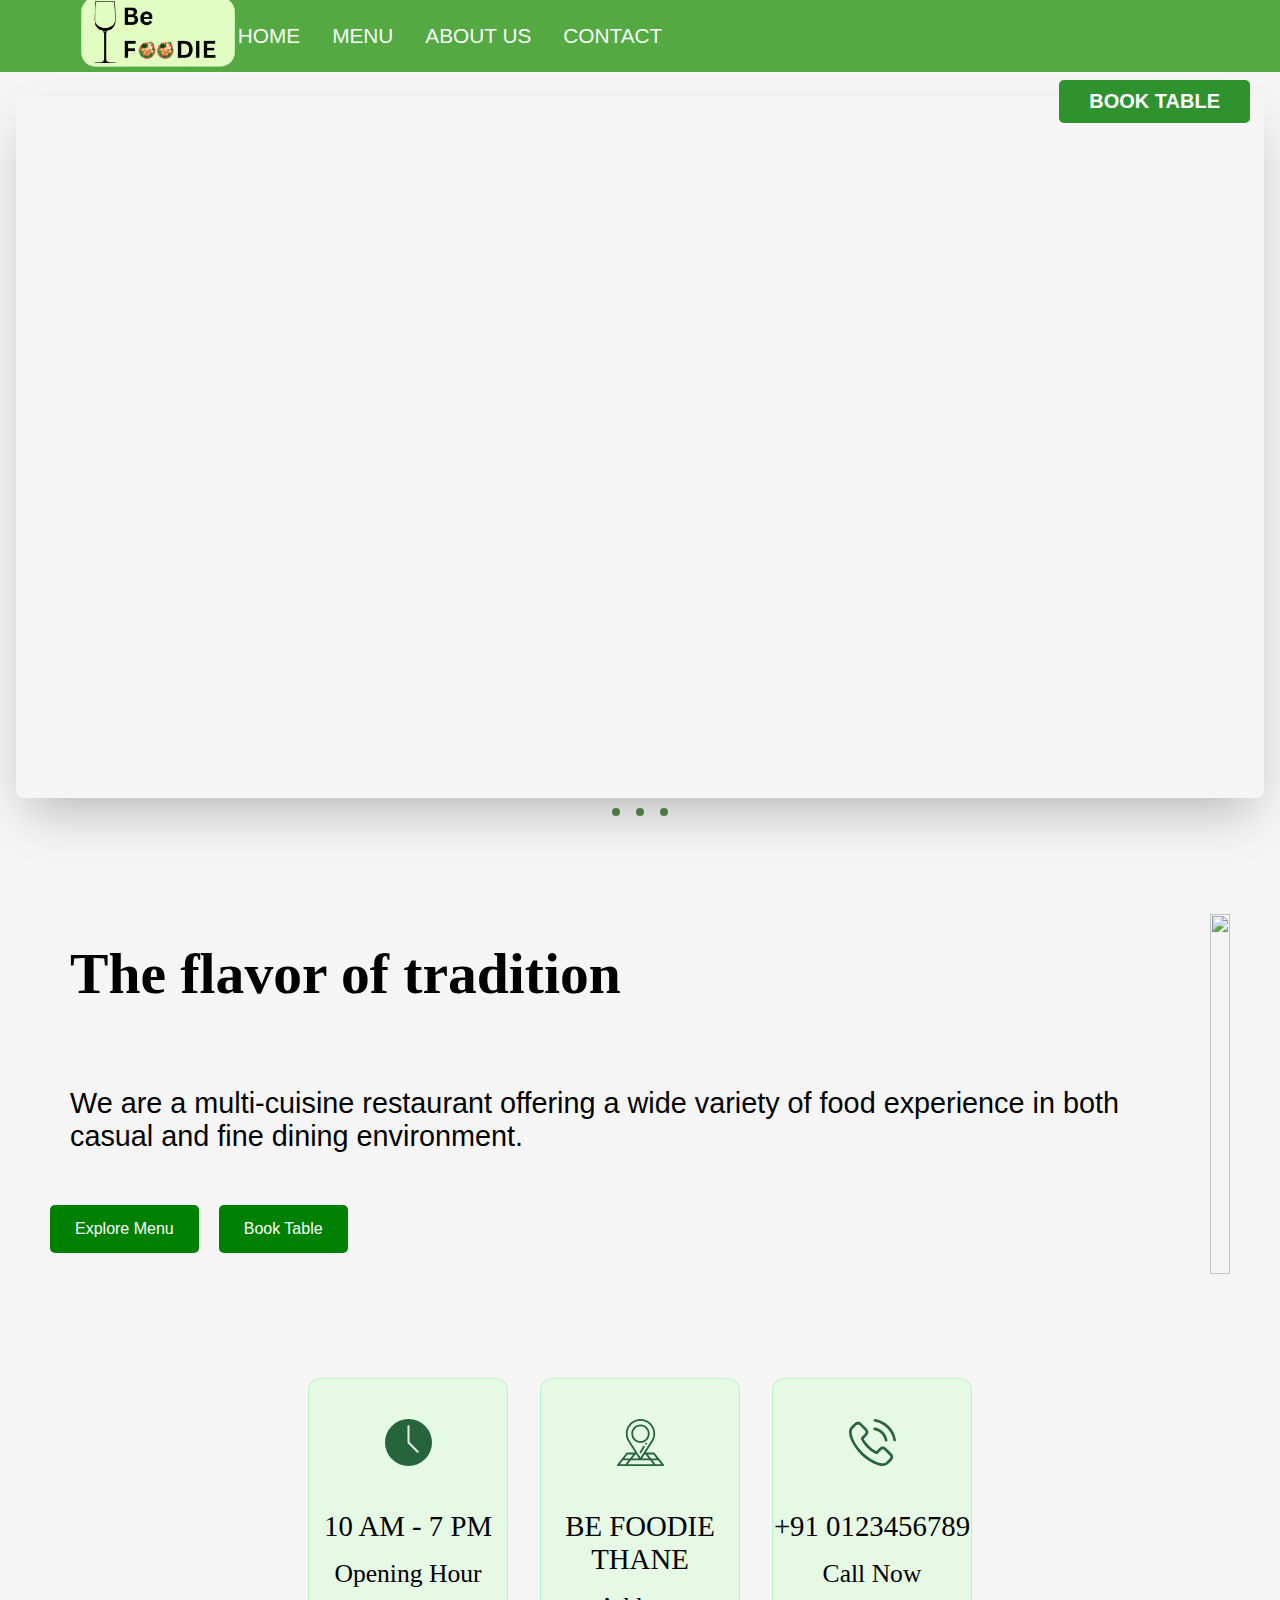
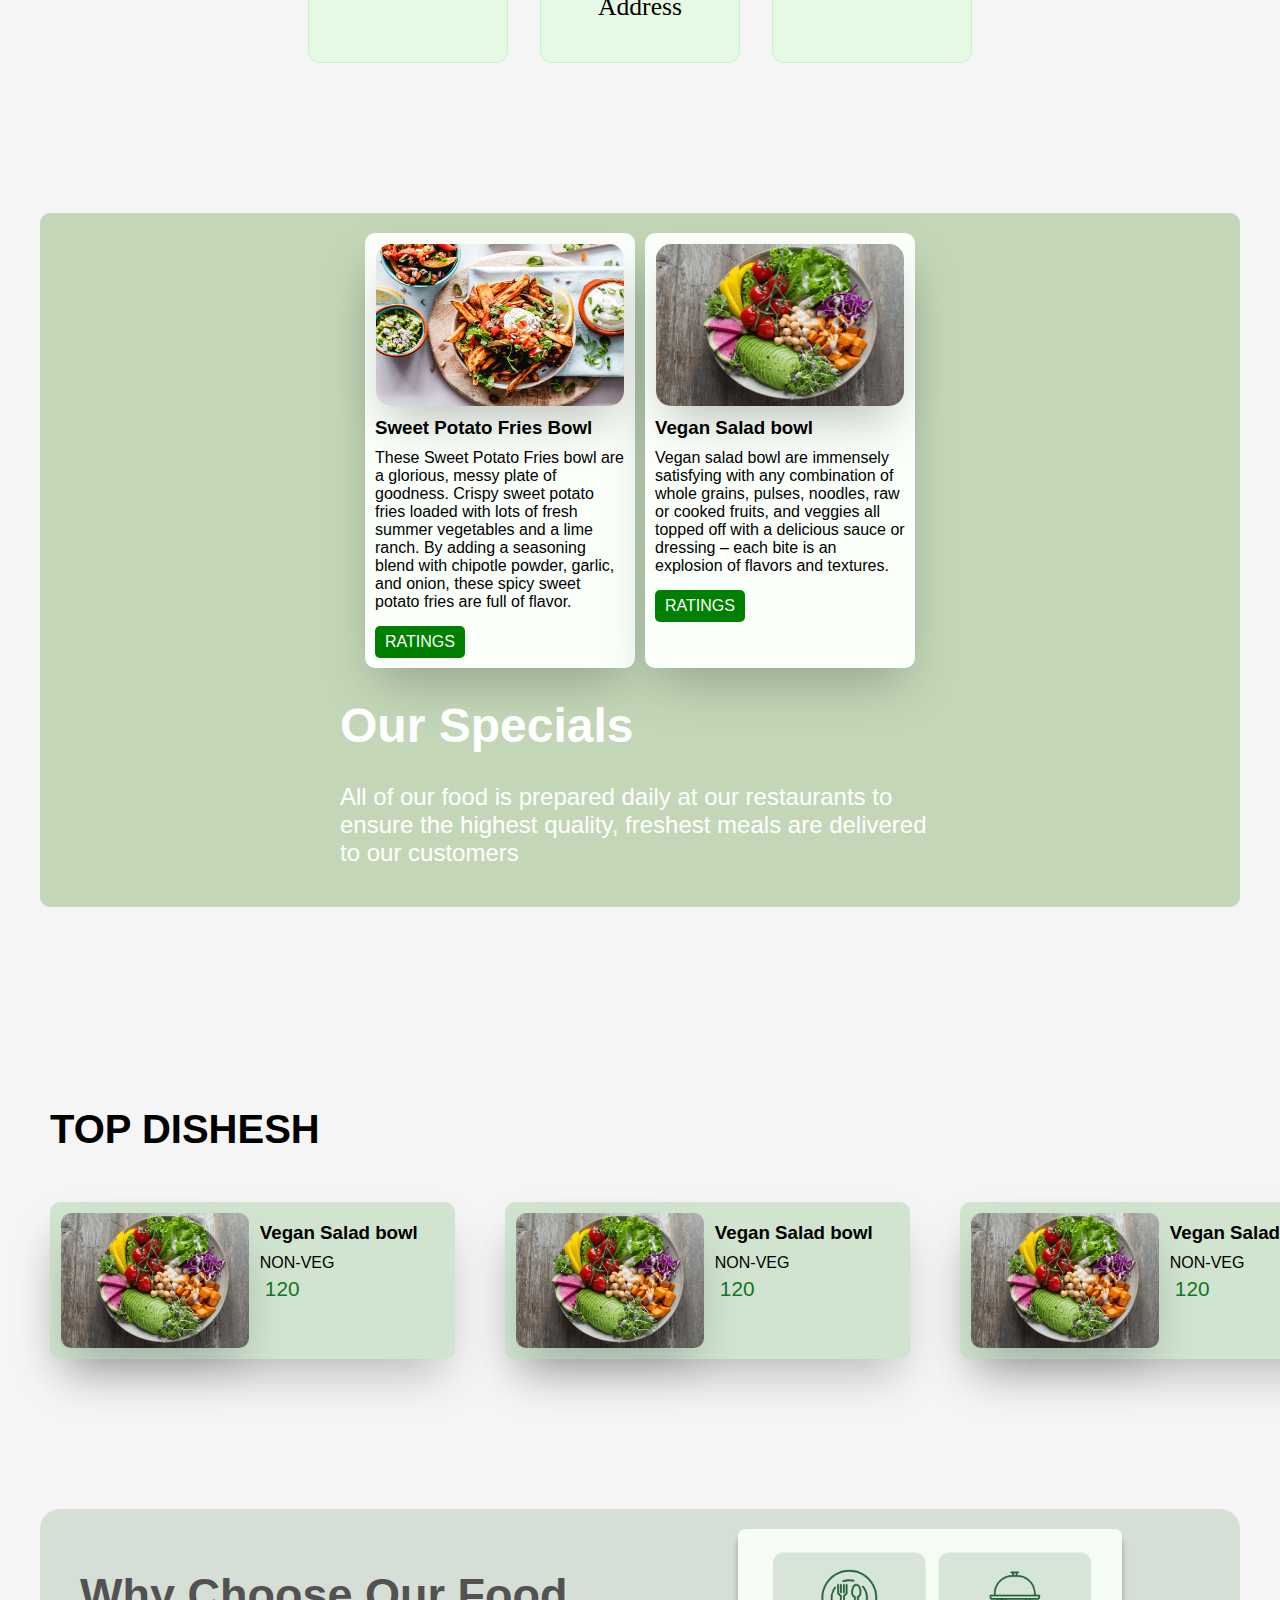
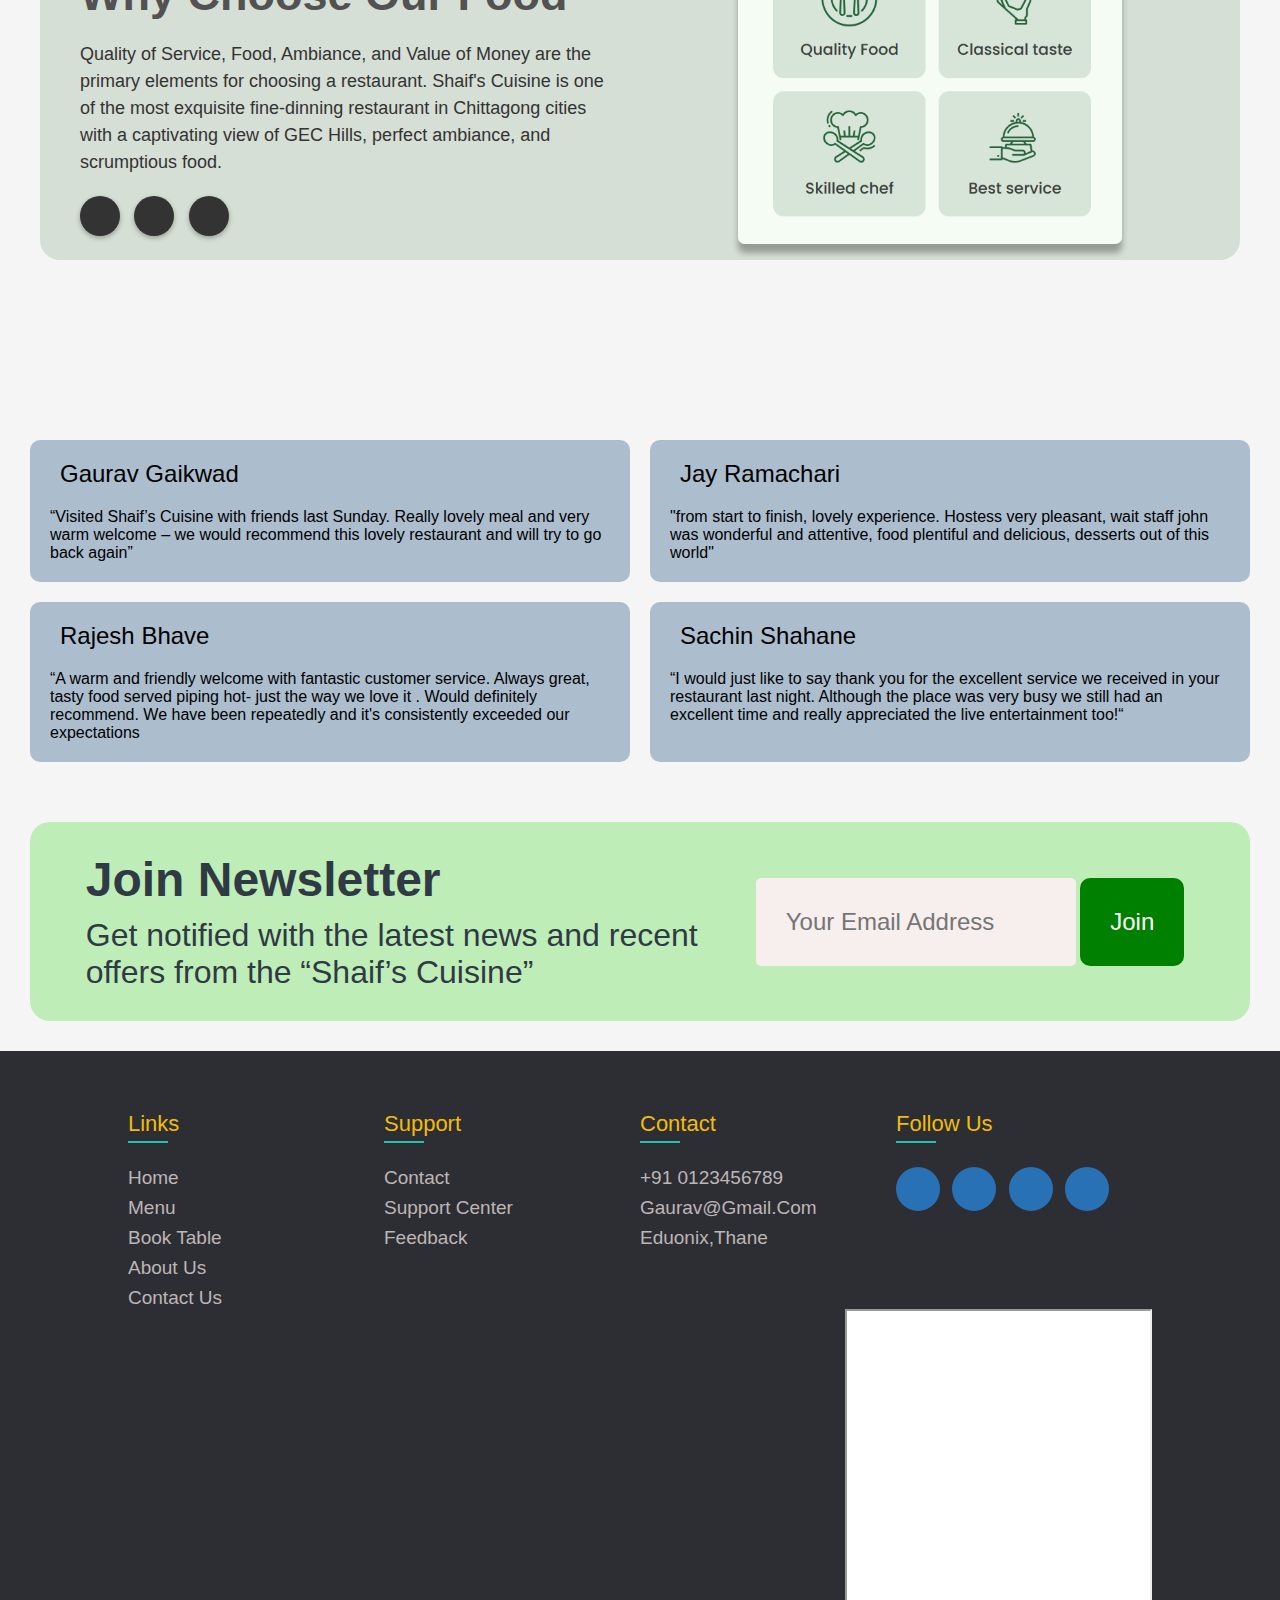
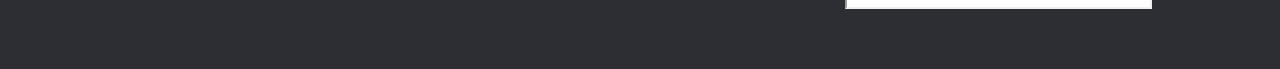
==== commit 33ca511f: "cmt" ====
--- a/index.html
+++ b/index.html
@@ -64,10 +64,10 @@
     <section class="container1">
         <div class="slider-wrapper">
             <div class="slider">
-                <img id="slide-1" src="happy-waiter-serving-food-group-cheerful-friends-pub.jpg" alt="">
-                <img id="slide-2" src="outdoor-restaurant-with-tables-set-wedding-celebration-marietta-georgia-us.jpg"
+                <img id="slide-1" src="images/happy-waiter-serving-food-group-cheerful-friends-pub.jpg" alt="">
+                <img id="slide-2" src="images/outdoor-restaurant-with-tables-set-wedding-celebration-marietta-georgia-us.jpg"
                     alt="">
-                <img id="slide-3" src="restaurant-interior.jpg" alt="">
+                <img id="slide-3" src="images/restaurant-interior.jpg" alt="">
             </div>
         </div>
 
@@ -125,7 +125,7 @@
                         <img src="./images/address-icon.svg" alt="clock icon">
                     </div>
                     <h3 class="storeInfo__title">
-                        DMCE, Airoli, Navi Mumbai
+                        BE FOODIE THANE
                     </h3>
                     <p class="storeInfo__text">
                         Address
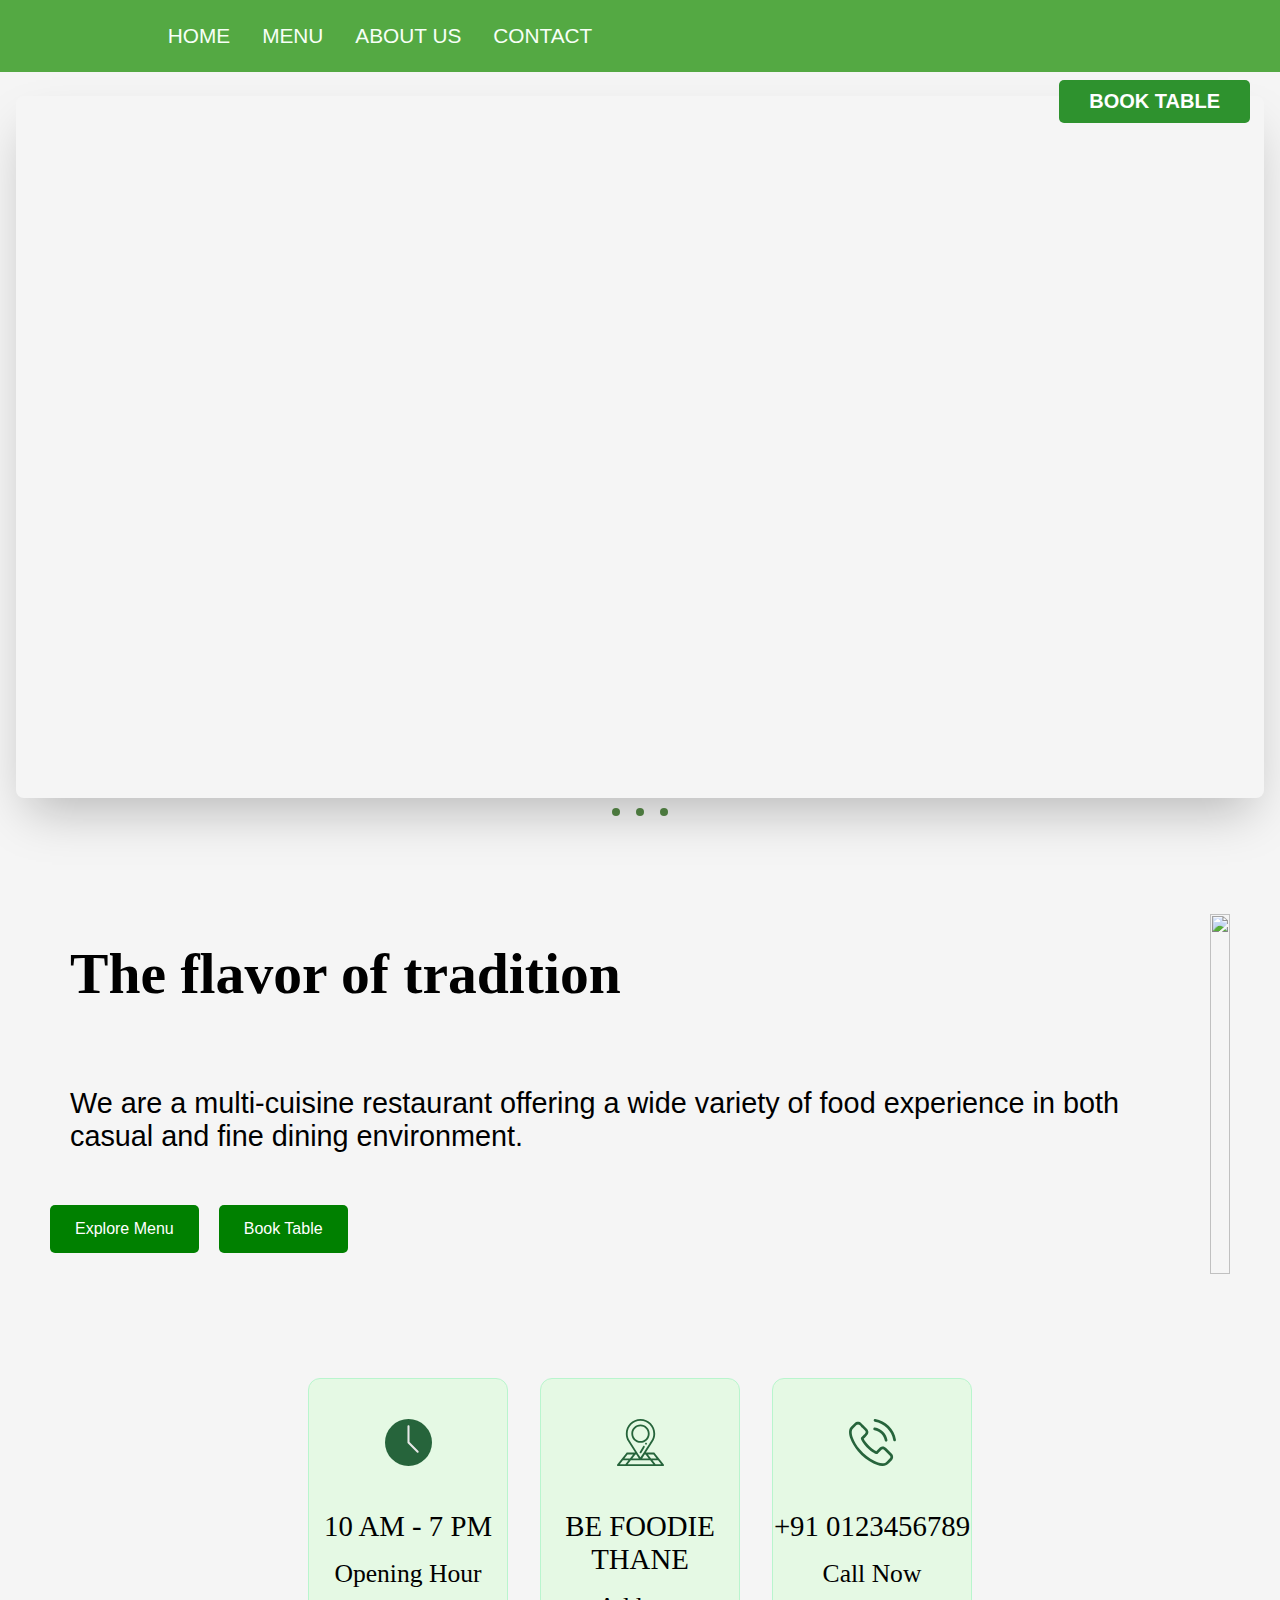
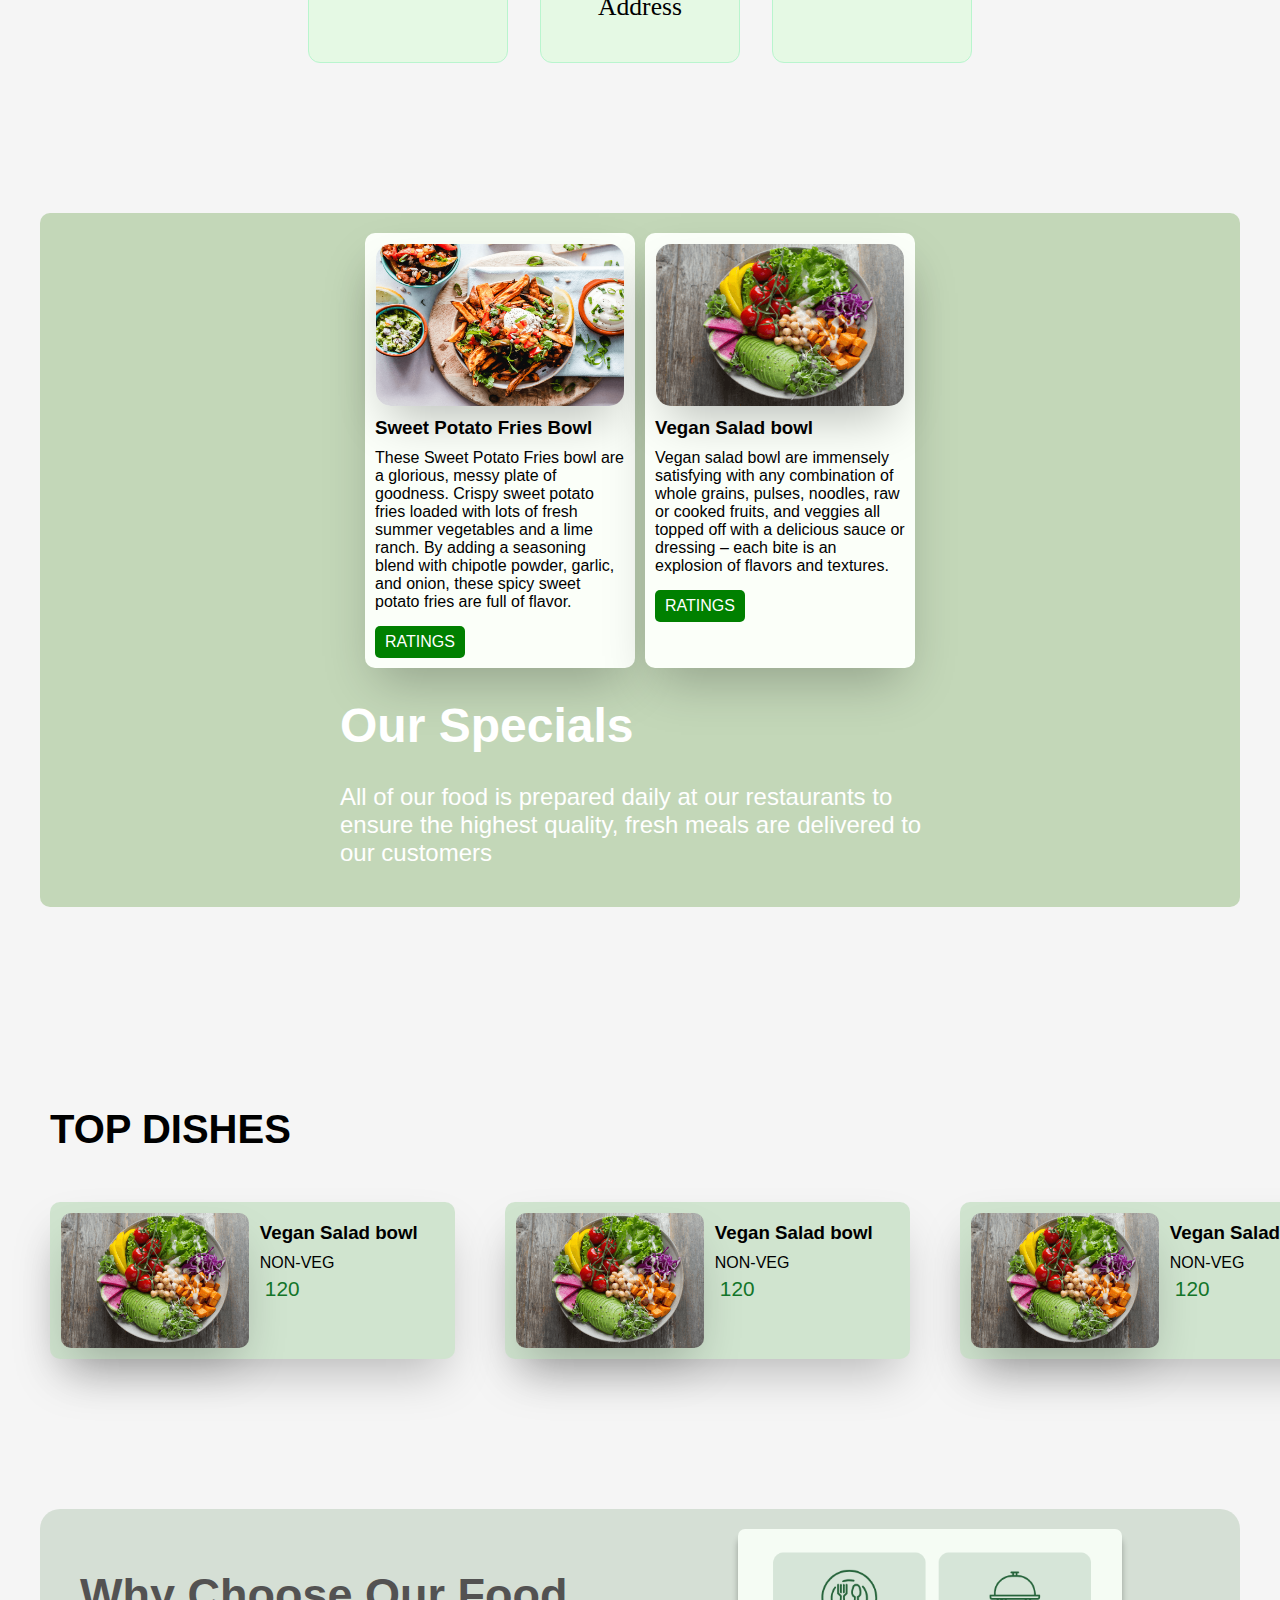
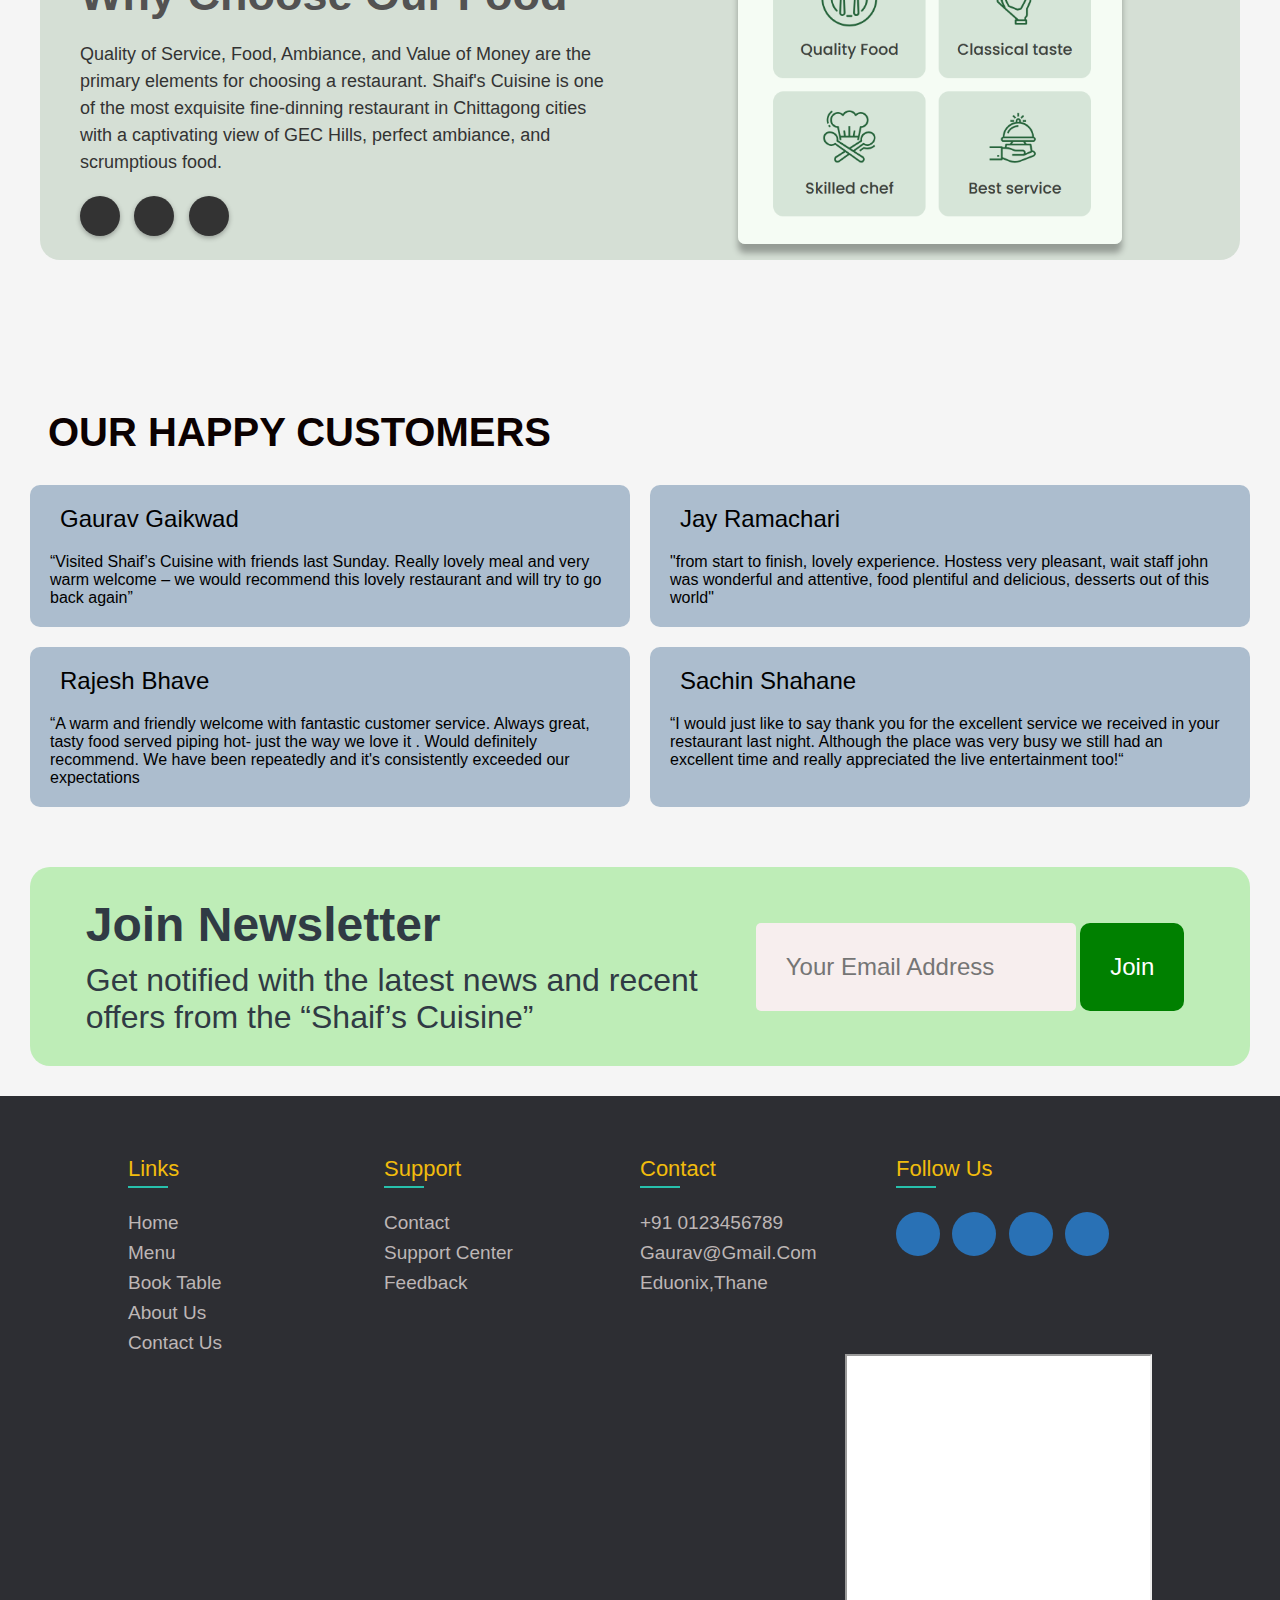
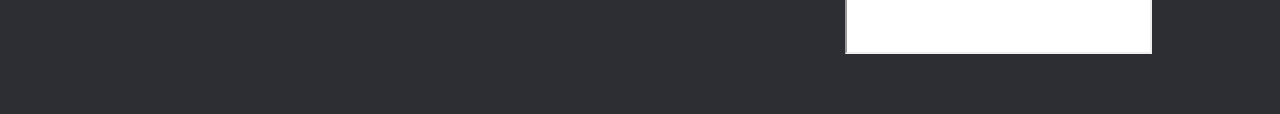
==== commit e6ed3c79: "restro" ====
--- a/index.html
+++ b/index.html
@@ -24,7 +24,7 @@
         </div>
         <div class="navbar">
             <h1>
-                <div class="logo"><a herf="index.html"><img src="images/Be_FoDDIE-removebg-preview.png" alt=""> </a></div>
+                <!-- <div class="logo"><a herf="index.html"><img src="images/Be_FoDDIE-removebg-preview.png" alt=""> </a></div> -->
             </h1>
             <ul class="links">
                 <li><a href="index.html">HOME</a></li>
@@ -33,6 +33,7 @@
                 <li><a href="contact.html">CONTACT </a></li>
 
             </ul>
+
             <a href="userprofile.html" id="user"><i class="fa-solid fa-circle-user"></i></a>
 
             <!-- <a href="#" class="action_btn"><i class="fa-solid fa-circle-user"></i></a> -->
@@ -208,7 +209,7 @@
             <div class="special_text">
                 <h1> Our Specials </h1>
                 <p>
-                    All of our food is prepared daily at our restaurants to ensure the highest quality, freshest meals
+                    All of our food is prepared daily at our restaurants to ensure the highest quality, fresh meals
                     are delivered to our customers
                 </p>
             </div>
@@ -221,7 +222,7 @@
 
     <section class="topDishes">
         <div class="topDishText">
-            <h1>TOP DISHESH</h1>
+            <h1>TOP DISHES</h1>
         </div>
         <div class="topDishCard">
 
@@ -345,6 +346,9 @@
     <!-- =======================CUSTOMERS REVIEWS==================== -->
 
     <section class="customer_reviews">
+        <div class="customer_review_Text">
+            <h1>OUR HAPPY CUSTOMERS</h1>
+        </div>
         <div class="customer_reviewBox">
             <div class="customerReview1">
                 <div class="cImg_name">
--- a/style.css
+++ b/style.css
@@ -8,7 +8,7 @@
 body {
     height: 100vh;
     background-color: #f5f5f5;
-    background-image: url("robo3.jpg");
+    /* background-image: url("robo3.jpg"); */
     background-repeat: no-repeat;
     background-size: cover;
     background-position: center;
@@ -57,7 +57,7 @@
     display: flex;
     align-items: center;
     justify-content: space-between;
-
+    padding-right: 20px;
 }
 
 .logo {
@@ -917,6 +917,14 @@
   }
 
   /* ============================COMENTS========================= */
+  .customer_review_Text{
+    display: flex;
+    padding-left: 3rem;
+  }
+  .customer_review_Text h1{
+    font-size: 2.5rem;
+    color: #0b0101;
+  }
   .customer_reviewBox{
     /* background: red; */
     display: grid;
